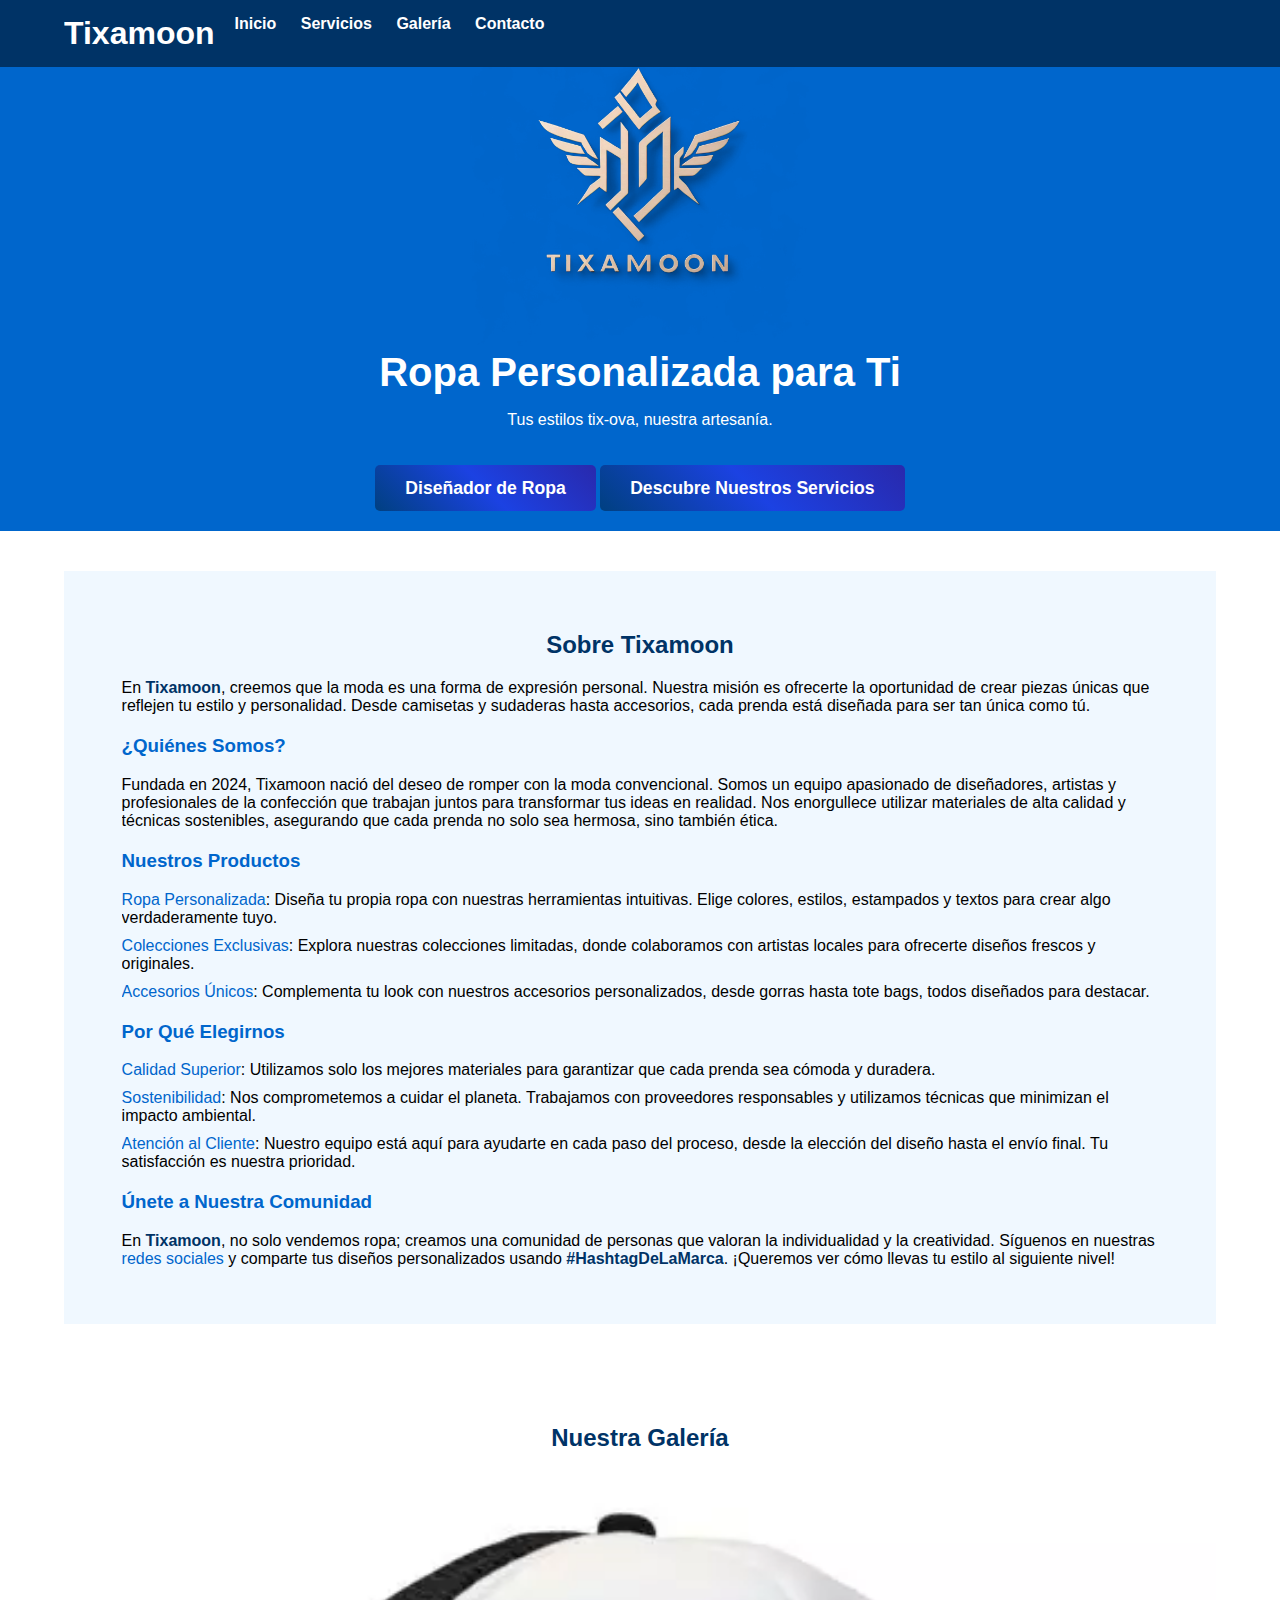
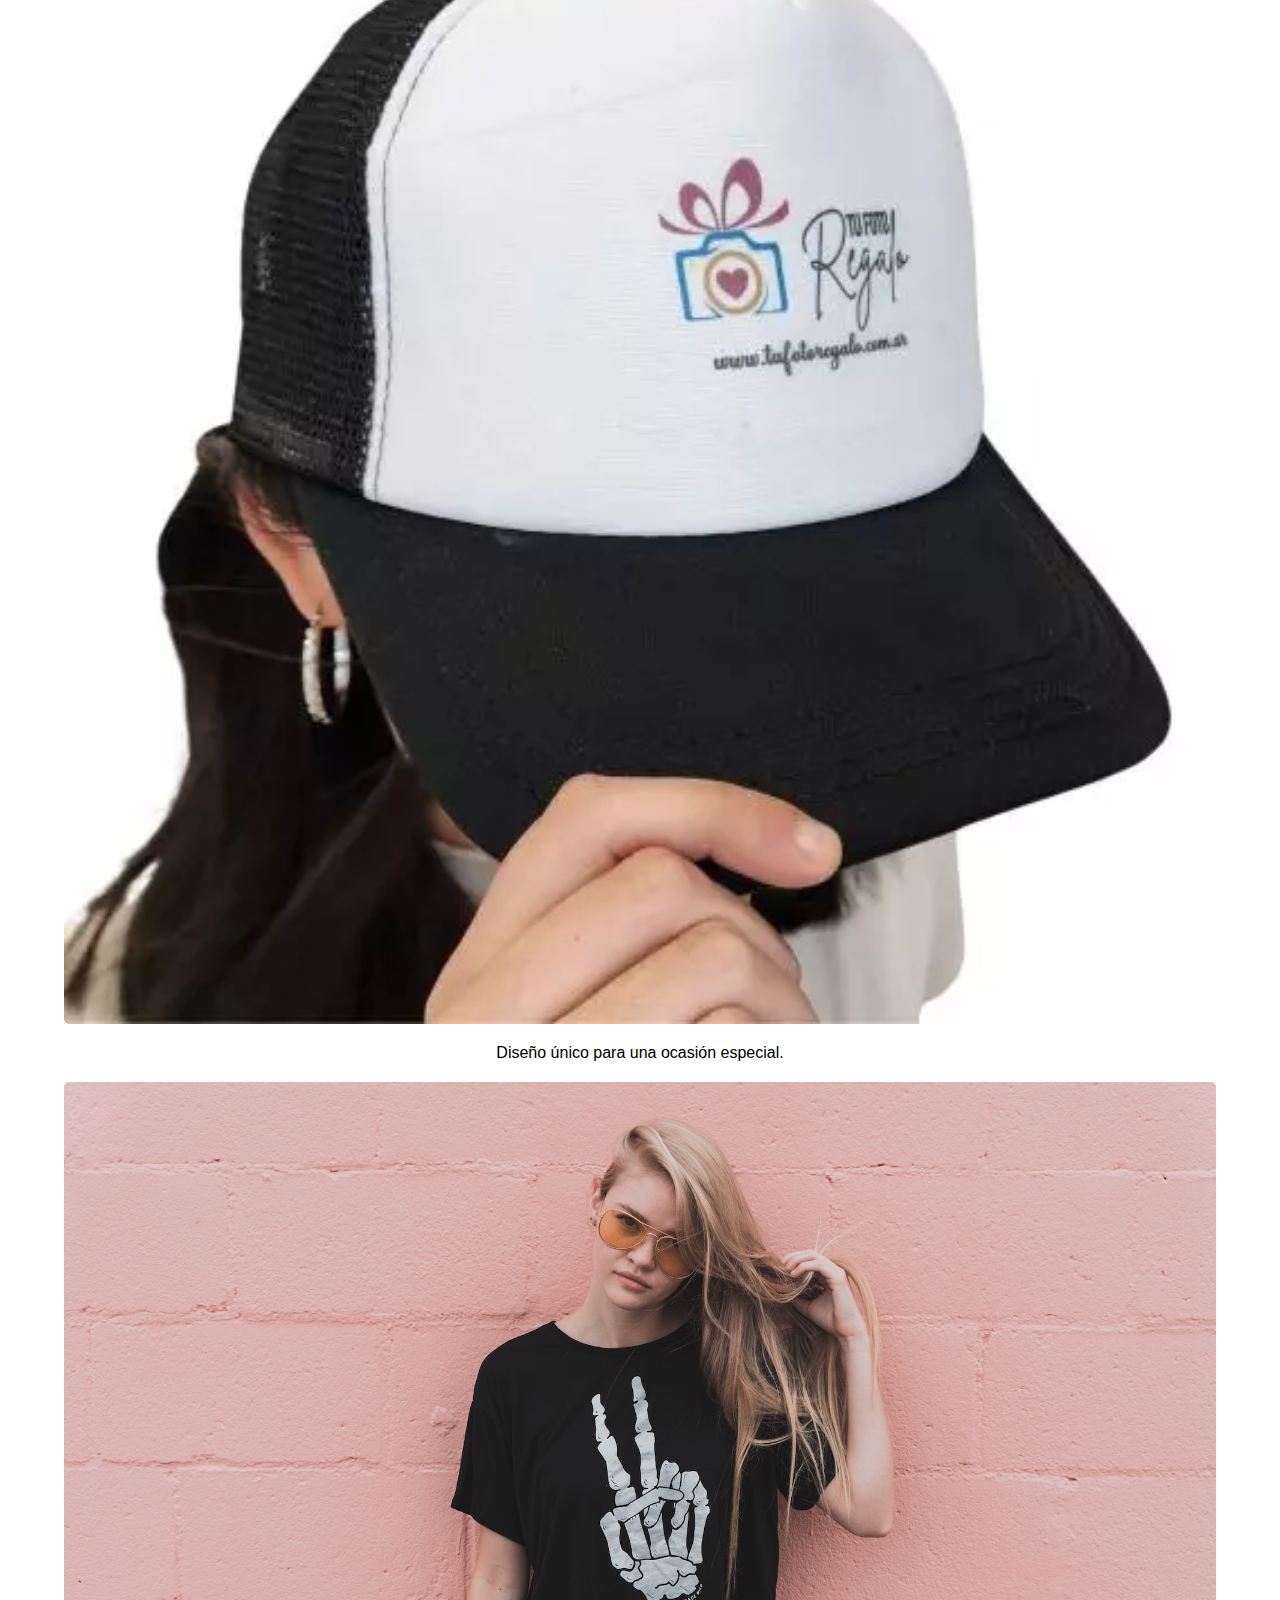
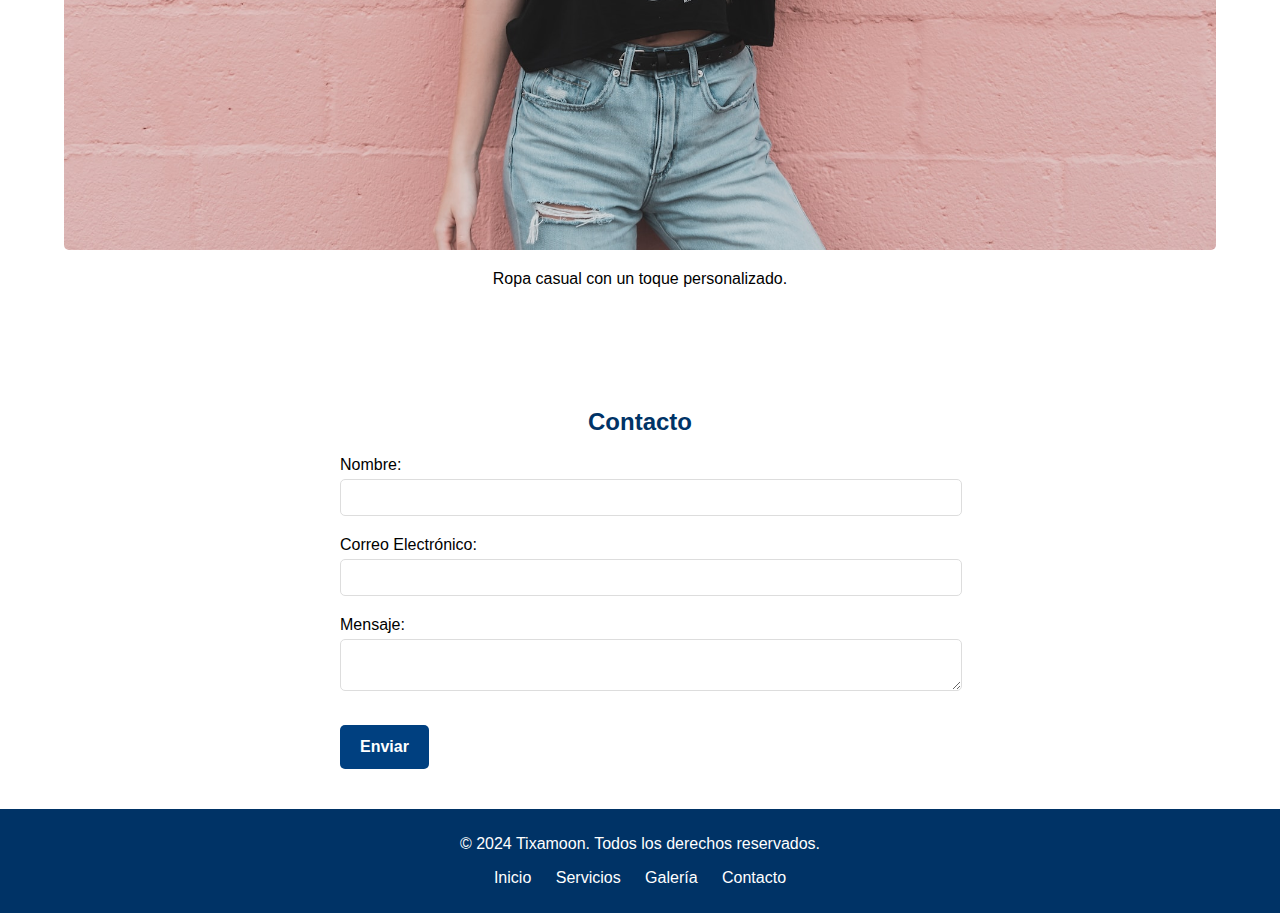
==== index.html @ 2e1cb967 "Add files via upload" ====
<!DOCTYPE html>
<html lang="es">
<head>
    <meta charset="UTF-8">
    <meta name="viewport" content="width=device-width, initial-scale=1.0">
    <title>Tixamoon - Ropa Personalizada</title>
    <link rel="stylesheet" href="css/styles.css">
</head>
<body class="todo">
    <!-- Header -->
    <header>
        <div class="container">
            <h1>Tixamoon</h1>
            <nav>
                
                <ul class="nav">
                    <img src="menu.png">
                    <li><a href="#">Inicio</a></li>
                    <li><a href="#services">Servicios</a></li>
                    <li><a href="#gallery">Galería</a></li>
                    <li><a href="#contact">Contacto</a></li>
                </ul>
            </nav>
        </div>
    </header>

    <!-- Hero Section -->
    <section id="home" class="hero">
        <div class="container">
            <img src="imagenes/logo.png">
            <h2>Ropa Personalizada para Ti</h2>
            <p>Tus estilos tix-ova, nuestra artesanía.</p>
            <a href="designer.html" class="btn-primary">Diseñador de Ropa</a>
            <a href="#services" class="btn-primary">Descubre Nuestros Servicios</a>
        </div>
    </section>

    <!-- Services Section -->
    <section id="services" class="services">
        <div class="container">
            <section id="about" class="about">
                <div class="container">
                    <h2>Sobre Tixamoon</h2>
                    <p>En <strong>Tixamoon</strong>, creemos que la moda es una forma de expresión personal. Nuestra misión es ofrecerte la oportunidad de crear piezas únicas que reflejen tu estilo y personalidad. Desde camisetas y sudaderas hasta accesorios, cada prenda está diseñada para ser tan única como tú.</p>
                    
                    <h3><a href="#who-we-are">¿Quiénes Somos?</a></h3>
                    <p>Fundada en 2024, Tixamoon nació del deseo de romper con la moda convencional. Somos un equipo apasionado de diseñadores, artistas y profesionales de la confección que trabajan juntos para transformar tus ideas en realidad. Nos enorgullece utilizar materiales de alta calidad y técnicas sostenibles, asegurando que cada prenda no solo sea hermosa, sino también ética.</p>
                    
                    <h3><a href="#our-products">Nuestros Productos</a></h3>
                    <ul>
                        <li><a href="#custom-clothing">Ropa Personalizada</a>: Diseña tu propia ropa con nuestras herramientas intuitivas. Elige colores, estilos, estampados y textos para crear algo verdaderamente tuyo.</li>
                        <li><a href="#exclusive-collections">Colecciones Exclusivas</a>: Explora nuestras colecciones limitadas, donde colaboramos con artistas locales para ofrecerte diseños frescos y originales.</li>
                        <li><a href="#unique-accessories">Accesorios Únicos</a>: Complementa tu look con nuestros accesorios personalizados, desde gorras hasta tote bags, todos diseñados para destacar.</li>
                    </ul>
                    
                    <h3><a href="#why-choose-us">Por Qué Elegirnos</a></h3>
                    <ul>
                        <li><a href="#quality">Calidad Superior</a>: Utilizamos solo los mejores materiales para garantizar que cada prenda sea cómoda y duradera.</li>
                        <li><a href="#sustainability">Sostenibilidad</a>: Nos comprometemos a cuidar el planeta. Trabajamos con proveedores responsables y utilizamos técnicas que minimizan el impacto ambiental.</li>
                        <li><a href="#customer-service">Atención al Cliente</a>: Nuestro equipo está aquí para ayudarte en cada paso del proceso, desde la elección del diseño hasta el envío final. Tu satisfacción es nuestra prioridad.</li>
                    </ul>
                    
                    <h3><a href="#join-us">Únete a Nuestra Comunidad</a></h3>
                    <p>En <strong>Tixamoon</strong>, no solo vendemos ropa; creamos una comunidad de personas que valoran la individualidad y la creatividad. Síguenos en nuestras <a href="https://www.facebook.com/tixamoon" target="_blank">redes sociales</a> y comparte tus diseños personalizados usando <strong>#HashtagDeLaMarca</strong>. ¡Queremos ver cómo llevas tu estilo al siguiente nivel!</p>
                </div>
            </section>
            
    </div>
    </section>

    <!-- Gallery Section -->
    <section id="gallery" class="gallery">
        <div class="container">
            <h2>Nuestra Galería</h2>
            <div class="gallery-item">
                <img src="imagenes/1.webp" alt="Diseño 1">
                <p>Diseño único para una ocasión especial.</p>
            </div>
            <div class="gallery-item">
                <img src="imagenes/2.jpg" alt="Diseño 2">
                <p>Ropa casual con un toque personalizado.</p>
            </div>
        </div>
    </section>

    <!-- Contact Section -->
    <section id="contact" class="contact">
        <div class="container">
            <h2>Contacto</h2>
            <form action="submit_form.php" method="post">
                <label for="name">Nombre:</label>
                <input type="text" id="name" name="name" required>

                <label for="email">Correo Electrónico:</label>
                <input type="email" id="email" name="email" required>

                <label for="message">Mensaje:</label>
                <textarea id="message" name="message" required class="message"></textarea>

                <button type="submit" class="btn-primary">Enviar</button>
            </form>
        </div>
    </section>

    <!-- Footer -->
    <footer>
        <div class="container">
            <p>&copy; 2024 Tixamoon. Todos los derechos reservados.</p>
            <ul>
                <li><a href="#home">Inicio</a></li>
                <li><a href="#services">Servicios</a></li>
                <li><a href="#gallery">Galería</a></li>
                <li><a href="#contact">Contacto</a></li>
            </ul>
        </div>
    </footer>
</body>
</html>
---- css/styles.css ----
body {
    font-family: Arial, sans-serif;
    margin: 0;
    padding: 0;
    background: white;
    
}

* {
    transition: all 500ms;
}

ul img {
    display: none;
}

a:active {
    transition: all 500ms
}

.container {
    width: 90%;
    max-width: 1200px;
    margin: auto;
    overflow: hidden;
}

header {
    background: #003366; /* Azul oscuro */
    color: #fff;
    padding: 15px 0;
    position: fixed;
    display: flex;
    z-index: 1000;
    top: 0;
    justify-content: center;
    width: 100%;

}

.todo{
    margin: 0 auto;
   background-image: url("fondo.jpg");
}

header h1 {
    float: left;
    margin: 0;
}

nav ul {
    float: center;
    list-style: none;
    margin: 0;
    padding: 0;
}

nav ul li {
    display: inline;
    margin-left: 20px;
}



nav ul li a {
    color: #fff;
    text-decoration: none;
    font-weight: bold;
    width: 100%;
}

.hero {
    background: #0066cc; /* Azul medio */
    color: #fff;
    padding-bottom: 20px;
    text-align: center;
    margin-top: 6px;
}

.hero h2 {
    margin: 0;
    font-size: 2.5em;
}

.btn-primary {
    background: linear-gradient(45deg, #004080, rgba(44, 44, 240, 0.623), rgb(41, 41, 173) ) ; /* Azul marino */
    color: #fff;
    padding: 10px 30px;
    text-decoration: none;
    border-radius: 5px;
    font-weight: bold;
    display: inline-block;
    margin-top: 20px; /* Espacio arriba del botón */
    font-size: 1.1em; /* Tamaño de fuente ajustado */
    line-height: 1.5; /* Altura de línea para mejor espaciado vertical */
}

.services, .gallery, .contact {
    padding: 40px 0;
}

.services h2, .gallery h2, .contact h2 {
    text-align: center;
    color: #003366; /* Azul oscuro */
}

.service, .gallery-item {
    margin-bottom: 20px;
    text-align: center;
}

.gallery-item img {
    width: 100%;
    height: auto;
    border-radius: 5px;
}

.contact form {
    max-width: 600px;
    margin: auto;
}

.contact label {
    display: block;
    margin: 10px 0 5px;
}

.contact input, .contact textarea {
    width: 100%;
    padding: 10px;
    margin-bottom: 10px;
    border: 1px solid #ddd;
    border-radius: 5px;
}

.contact button {
    background: #004080; /* Azul marino */
    color: #fff;
    border: none;
    padding: 10px 20px;
    border-radius: 5px;
    cursor: pointer;
    font-size: 16px;
}

.hero .container img {
    width: 340px;
}

footer {
    background: #003366; /* Azul oscuro */
    color: #fff;
    padding: 10px 0;
    text-align: center;
}

footer ul {
    list-style: none;
    padding: 0;
}

footer ul li {
    display: inline;
    margin: 0 10px;
}

footer ul li a {
    color: #fff;
    text-decoration: none;
}

/* Responsive Styles */
@media (max-width: 500px) {
    header h1, nav ul {
        float: right;
        text-align: center;
        margin: 0;
        width: auto;
        margin-bottom: 0px
    }
    
    nav ul {
        padding: 0;
        display: block;
    }

    nav ul li{
        display: none
    }
    
    nav ul li a {
        display: none;
        
    }
    
    .container h1{
        float: left
    }
    
    ul img{
        display: block;
        size: 5px;
        padding: 0;
        width: 50px;
        margin: 0;
    }
    
    nav ul:hover > li a {
        display: block;
        margin: 0 auto;
        
    }
    
    ul li a:hover {
        background-color: gray
    }
    
    nav ul:focus{
        display: block;
    }
    
    nav ul li {
        display: block;
        margin: 10px 0;
    }

    .btn-primary {
        padding: 12px 24px;
        font-size: 1em;
    }

    .hero {
        margin-top: 87px;
    }
}

@media (max-width: 480px) {
    .contact input, .contact textarea {
        font-size: 14px;
    }

    .contact button {
        padding: 8px 16px;
        font-size: 14px;
    }
}


/* Estilos generales para la sección "Sobre Tixamoon" */
.about {
    padding: 40px 0;
    background: #f0f8ff; /* Azul muy claro para el fondo de la sección */
}

.about h2 {
    text-align: center;
    color: #003366; /* Azul oscuro */
    margin-bottom: 20px;
}

.about h3 {
    color: #004080; /* Azul marino */
    margin-top: 20px;
}

.about a {
    color: #0066cc; /* Azul medio para los enlaces */
    text-decoration: none;
}

.about a:hover {
    text-decoration: underline;
}

.about ul {
    list-style-type: none;
    padding: 0;
    margin: 0;
}

.about ul li {
    margin-bottom: 10px;
}

.about strong {
    color: #003366; /* Azul oscuro para resaltar texto */
}

/* Estilos responsivos para la sección "Sobre Tixamoon" */
@media (max-width: 768px) {
    .about h2, .about h3 {
        font-size: 1.5em;
    }

    .about p, .about ul li {
        font-size: 0.9em;
    }
}


.message {
    max-width: 600px;
    max-height: max-content;
    min-width: 600px;
    max-height: 600px;
}

.container form input:focus {
    outline: none;
}

 .container form input {
    border-color: linear-gradient(48deg, gray, rgb(0, 0, 0));
}

.container form input:hover {
    background-color: rgb(235, 235, 235);
}

.container form input:active {
    border-color: gray;
    background-color: white;
}
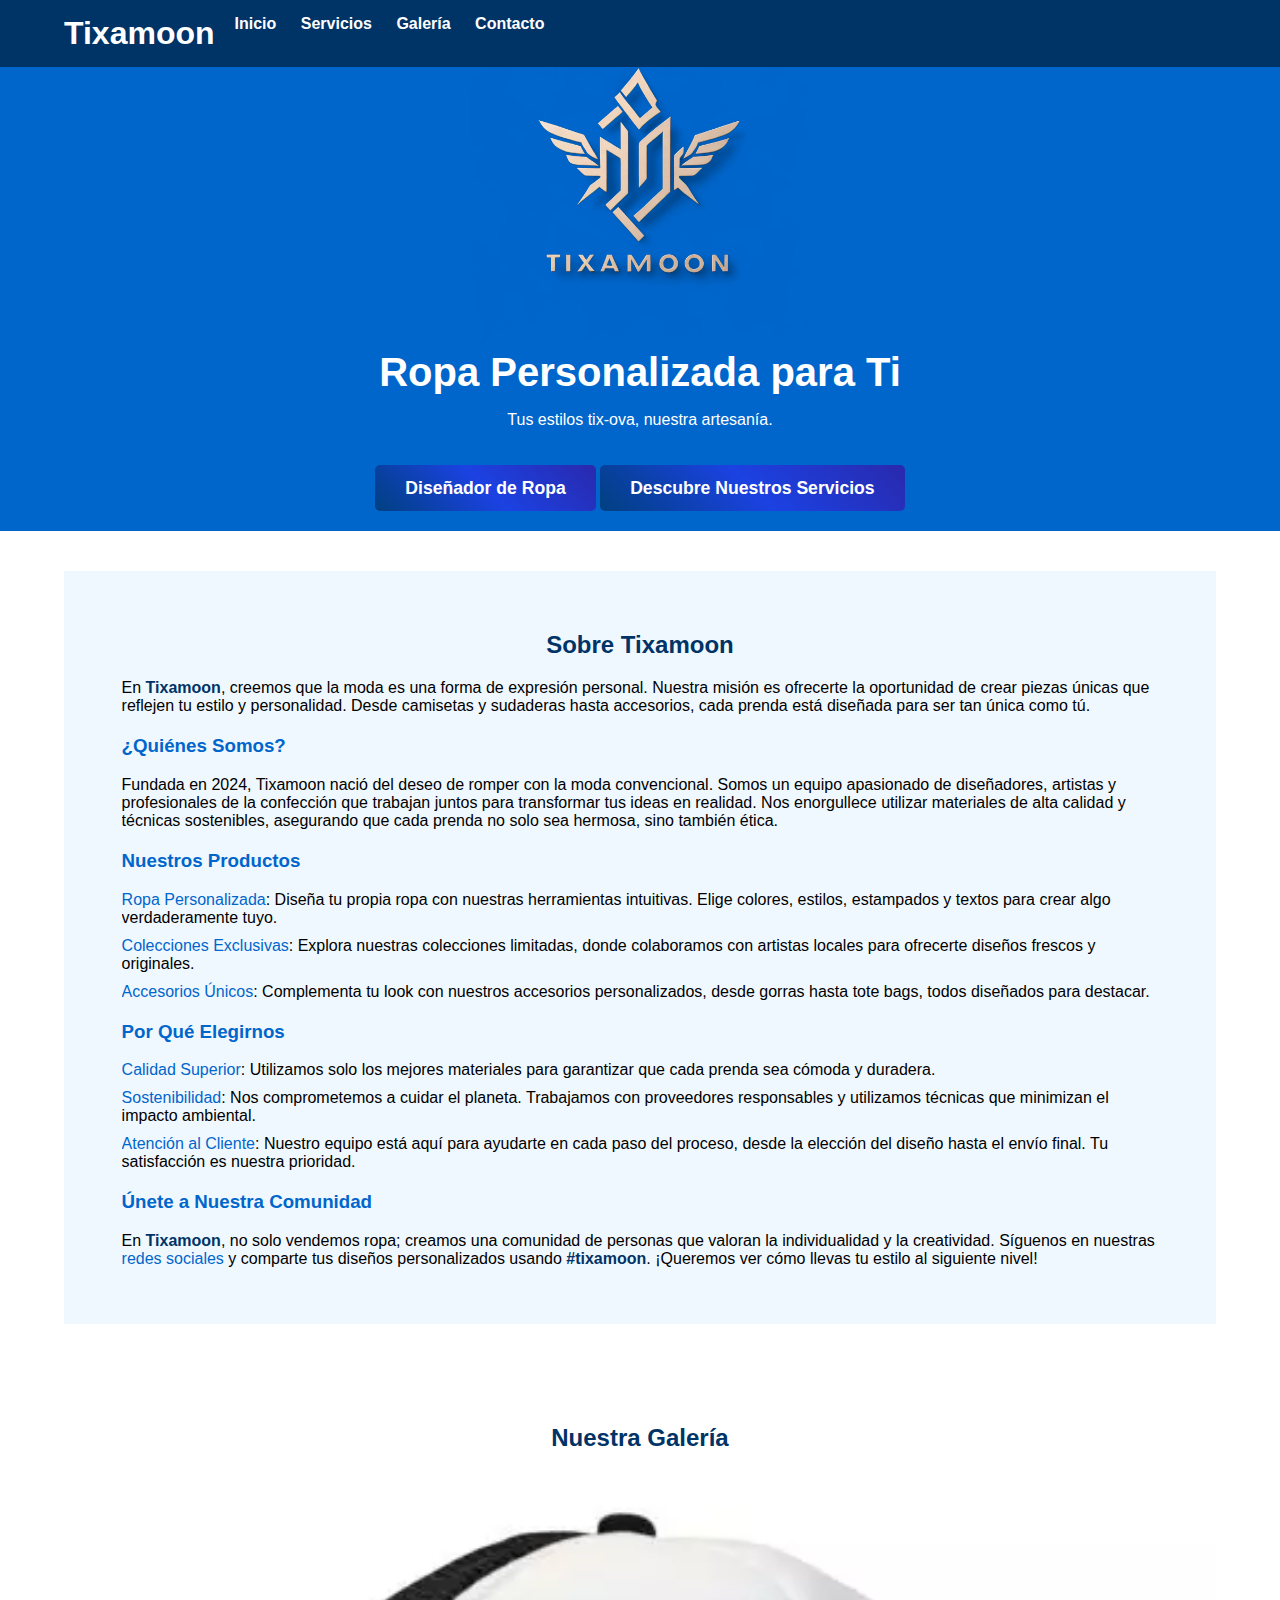
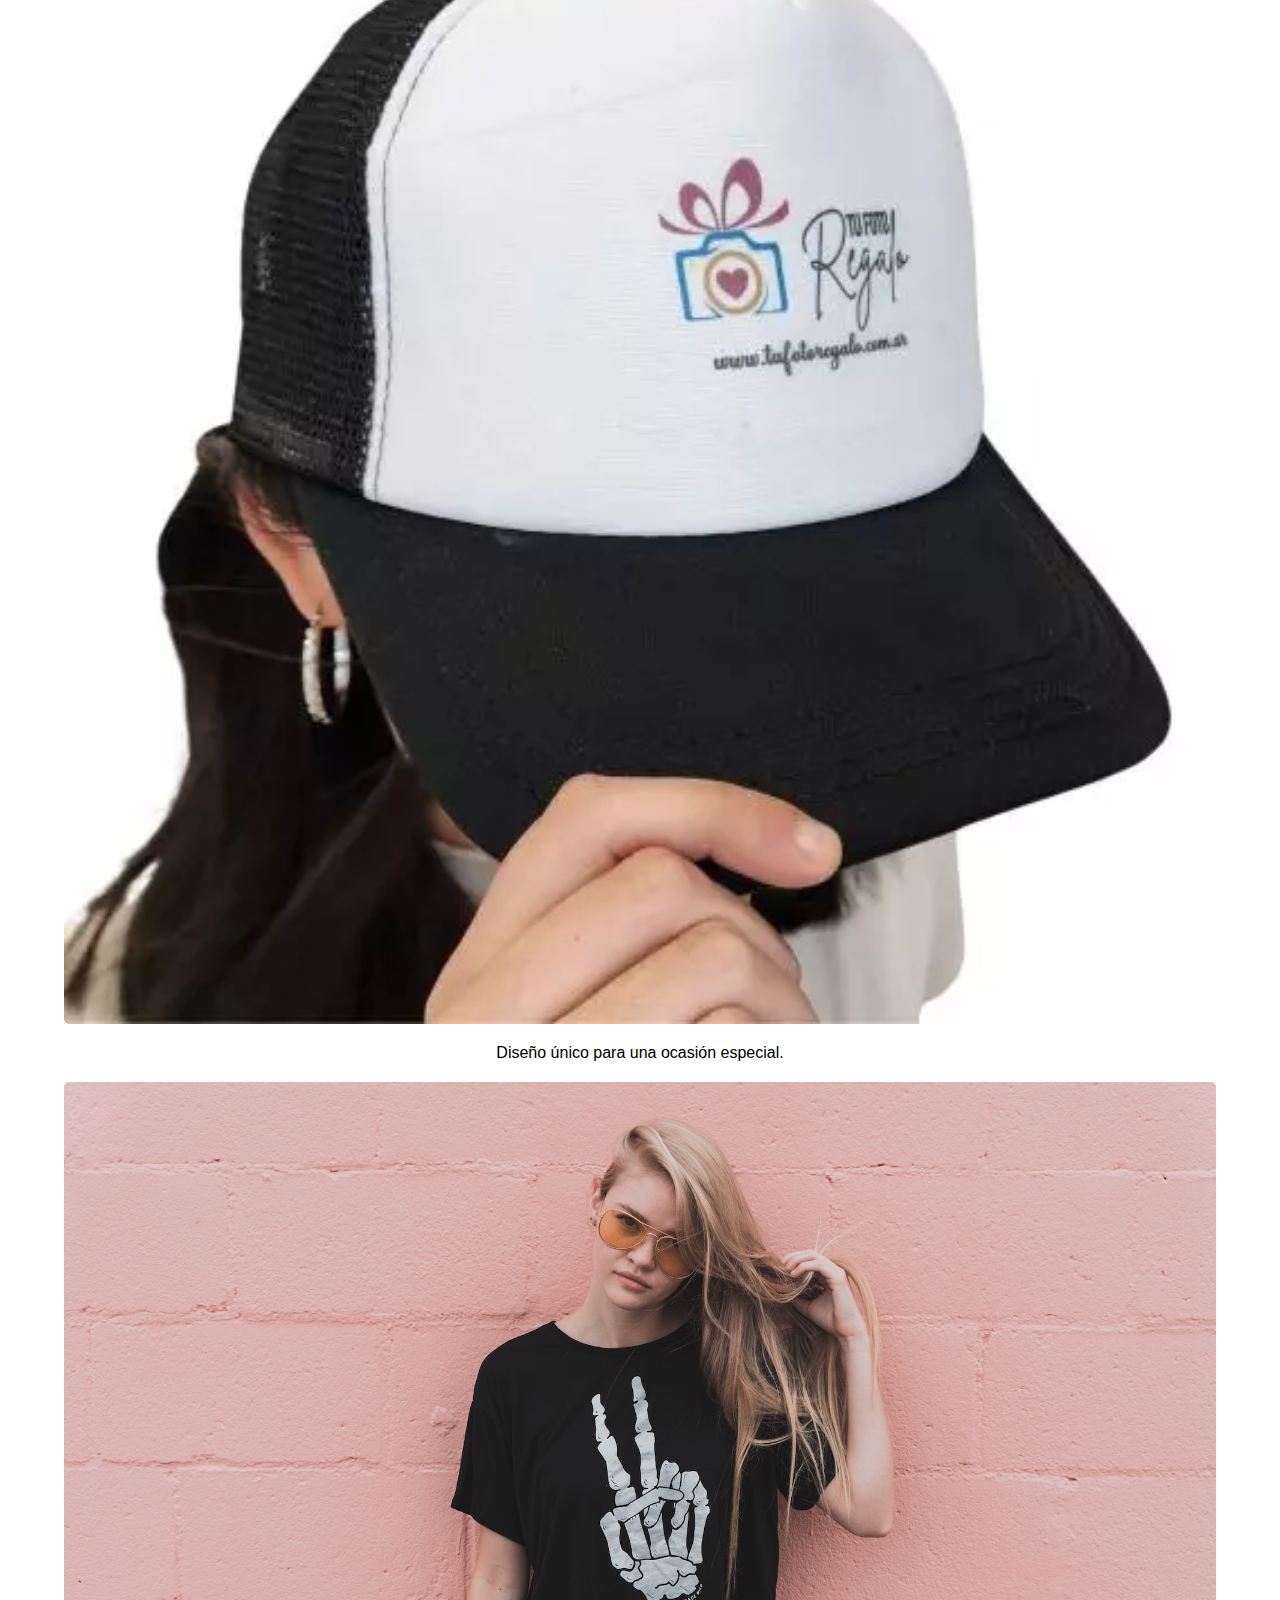
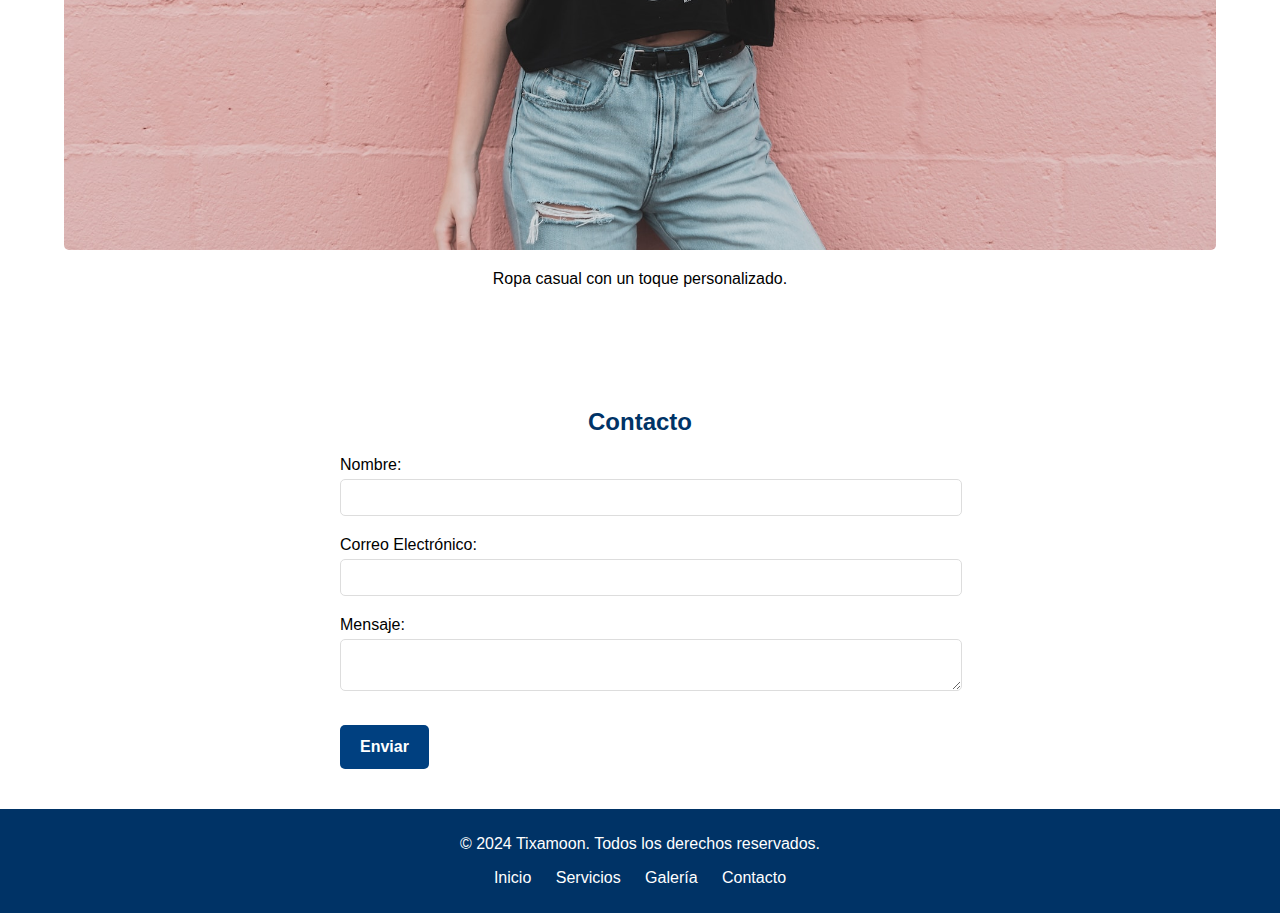
==== commit 23774c0f: "Add files via upload" ====
--- a/index.html
+++ b/index.html
@@ -5,6 +5,7 @@
     <meta name="viewport" content="width=device-width, initial-scale=1.0">
     <title>Tixamoon - Ropa Personalizada</title>
     <link rel="stylesheet" href="css/styles.css">
+    <link rel="icon" type="image/x-icon" href="imagenes/logo.png">
 </head>
 <body class="todo">
     <!-- Header -->
@@ -61,7 +62,7 @@
                     </ul>
                     
                     <h3><a href="#join-us">Únete a Nuestra Comunidad</a></h3>
-                    <p>En <strong>Tixamoon</strong>, no solo vendemos ropa; creamos una comunidad de personas que valoran la individualidad y la creatividad. Síguenos en nuestras <a href="https://www.facebook.com/tixamoon" target="_blank">redes sociales</a> y comparte tus diseños personalizados usando <strong>#HashtagDeLaMarca</strong>. ¡Queremos ver cómo llevas tu estilo al siguiente nivel!</p>
+                    <p>En <strong>Tixamoon</strong>, no solo vendemos ropa; creamos una comunidad de personas que valoran la individualidad y la creatividad. Síguenos en nuestras <a href="https://www.facebook.com/tixamoon" target="_blank">redes sociales</a> y comparte tus diseños personalizados usando <strong>#tixamoon</strong>. ¡Queremos ver cómo llevas tu estilo al siguiente nivel!</p>
                 </div>
             </section>
             
